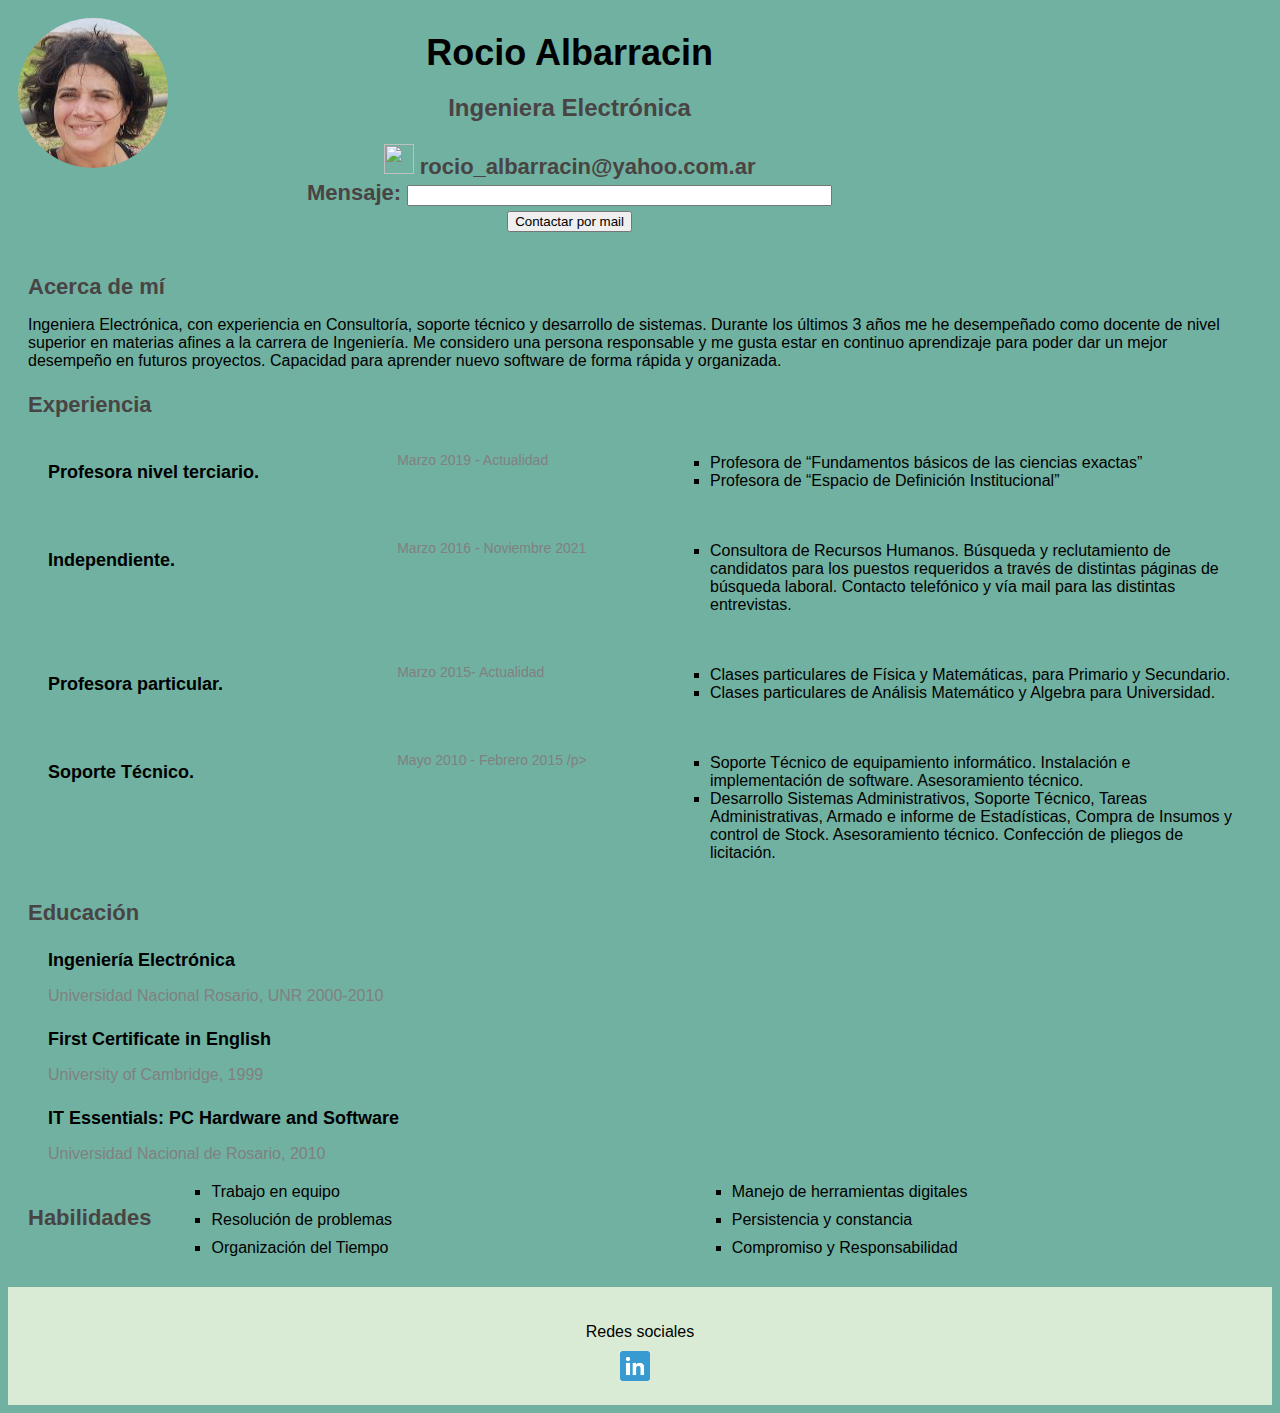
==== index.html @ c401e696 "Update and rename README.md to index.html" ====
<!DOCTYPE html>
<html lang="es">

<head>
    <meta charset="UTF-8">
    <meta http-equiv="X-UA-Compatible" content="IE=edge">
    <meta name="viewport" content="width=device-width, initial-scale=1.0">
    <title>Currículum Rocio Albarracin</title>
    <link rel="icon" type="image/x-icon" href="iconoCV.ico">
    <link rel="stylesheet" type="text/css" href="estiloCV.css">
    <!--
        <link href="https://fonts.googleapis.com/css2?family=Open+Sans&display=swap" rel="stylesheet">
    -->
</head>

<body>
    <div class="encabezado">
        <div class="encabezado-foto">
            <img src="fotocv.jpg" alt="Foto" class="foto">
        </div>
        <div class="encabezado-datos">
            <h1>Rocio Albarracin</h1>
            <h2>Ingeniera Electrónica</h2>
            <h3><img src="envelope-solid.svg" class="icono"> rocio_albarracin@yahoo.com.ar
                <form action="mailto:rocio_albarracin@yahoo.com.ar" method="post" enctype="text/plain">
                    Mensaje:
                    <input type="text" id="mensaje" name="mensaje" size="50"></input>
                    <input type="submit" id="mail" value="Contactar por mail"></input>
                    <script src="js/mail.js"></script>
                </form>
                       
                
            </h3>
        </div>
    </div>
            
    <div class="resumen">
        <h3>Acerca de mí</h3>
        <p> Ingeniera Electrónica, con experiencia en Consultoría, soporte técnico y desarrollo de sistemas. Durante los últimos 3 años me he desempeñado como docente de nivel superior en materias afines a la carrera de Ingeniería.
            Me considero una persona responsable y me gusta estar en continuo aprendizaje para poder dar un mejor desempeño en futuros proyectos. Capacidad para aprender nuevo software de forma rápida y organizada.</
            <div class="experiencia">
                <h3>Experiencia</h3>
                <div class="trabajo">
                    <div class="trabajo-desempeño">
                        <h4>Profesora nivel terciario.</h4>
                    </div>
                    <div class="trabajo-fecha">
                        <p> Marzo 2019 - Actualidad</p>
                    </div>
                    <div class="trabajo-tareas">
                        <ul>
                            <li>Profesora de “Fundamentos básicos de las ciencias exactas” </li>
                            <li>Profesora de “Espacio de Definición Institucional” </li>
                        </ul>
                    </div>
                </div>
                <div class="trabajo">
                    <div class="trabajo-desempeño">
                        <h4>Independiente.</h4>
                    </div>
                    <div class="trabajo-fecha">
                        <p> Marzo 2016 - Noviembre 2021</p>
                    </div>
                    <div class="trabajo-tareas">
                        <ul>
                            <li>Consultora de Recursos Humanos. Búsqueda y reclutamiento de candidatos para los puestos requeridos a través de distintas páginas de búsqueda laboral. Contacto telefónico y vía mail para las distintas entrevistas. </li>
                        </ul>
                    </div>
                </div>
                <div class="trabajo">
                    <div class="trabajo-desempeño">
                        <h4>Profesora particular.</h4>
                    </div>
                    <div class="trabajo-fecha">
                        <p> Marzo 2015- Actualidad</p>
                    </div>
                    <div class="trabajo-tareas">
                        <ul>
                            <li>Clases particulares de Física y Matemáticas, para Primario y Secundario. </li>
                            <li>Clases particulares de Análisis Matemático y Algebra para Universidad. </li>
                        </ul>
                    </div>
                </div>
                <div class="trabajo">
                    <div class="trabajo-desempeño">
                        <h4>Soporte Técnico.</h4>
                    </div>
                    <div class="trabajo-fecha">
                        <p> Mayo 2010 - Febrero 2015 /p>
                    </div>
                    <div class="trabajo-tareas">
                        <ul>
                            <li>Soporte Técnico de equipamiento informático. Instalación e implementación de software. Asesoramiento técnico.  </li>
                            <li>Desarrollo Sistemas Administrativos, Soporte Técnico, Tareas Administrativas, Armado e informe de Estadísticas, Compra de Insumos y control de Stock. 
                                Asesoramiento técnico. Confección de pliegos de licitación.  </li>
                        </ul>
                    </div>
                </div>

            </div>
            <div class="educacion">
                <h3>Educación</h3>
                <div class="titulos">
                    <h4>Ingeniería Electrónica</h4>
                    <p>Universidad Nacional Rosario, UNR 2000-2010</p>
                </div>
                <div class="cursos">
                    <h4>First Certificate in English </h4>
                    <p>University of Cambridge, 1999</p>
                    
                    <h4>IT Essentials: PC Hardware and Software </h4>
                    <p>Universidad Nacional de Rosario, 2010</p>
                </div>

                
            </div>
            <div class="habilidades">
                <h3>Habilidades</h3>
                <div class="habilidades1">
                    <ul>
                        <li>Trabajo en equipo</li>
                        <li>Resolución de problemas</li>
                        <li>Organización del Tiempo</li>
                    </ul>
                </div>
                <div class="habilidades2">
                    <ul>
                    
                        <li>Manejo de herramientas digitales</li>
                        <li>Persistencia y constancia</li>
                        <li>Compromiso y Responsabilidad</li>
                    </ul>
                </div>
            </div>
          
            <div class="pie">
                <p>Redes sociales</p>
                <div class="social">
                    <a href="https://www.linkedin.com/in/rocioalbarracin/">
                        <img src="linkedin.jpg" class="icono">
                    </a>
                   
                 </div>
            </div>
            


        </body>
        
</html>
---- estiloCV.css ----
body {
    font-family: 'Roboto', sans-serif;
    background-color: rgb(113, 177, 161);
}

.encabezado {
    display:flex;

}

.encabezado-foto {
    width: 30%;
    
    
}

.encabezado-datos {
    
    width: 70%;
    text-align:center;
    padding-right: 400px;
    
}

.foto {
    width: 150px;
    height: 150px;
    border-radius: 50%;
    margin-bottom: 20px;
    margin-top: 10px;
    margin-left: 10px;
}

h1 {
    font-size: 36px;
    margin-bottom: 10px;
    
}

h2 {
    font-size: 24px;
    margin-bottom: 20px;
    color: rgb(73, 68, 68);
}

h3 {
    font-size: 22px;
    margin-bottom: 20px;
    color: rgb(73, 68, 68);
}

.resumen, .experiencia, .trabajo, .educacion, .habilidades {
    
    margin: 20px;
}

.resumen h3, .experiencia h3, .educacion h3, .cursos h3, .habilidades h3 {
    margin-bottom: 10px;
    
}

.trabajo {
    display: flex;
    margin-bottom: 10px;
}

.trabajo-desempeño {
    width: 30%;
}
.trabajo-fecha {
    width: 20%;
}

.trabajo-tareas {
    width: 50%;
    padding-left: 20px;
}

.trabajo h4 {
    font-size: 18px;
    margin-bottom: 5px;
}

.trabajo p {
    font-size: 14px;
    margin-bottom: 5px;
    color: gray;
}

.trabajo ul {
    list-style-type: square;
    margin-left: 20px;
}

.titulos, .cursos {
    margin-bottom: 10px;
    margin-left: 20px;
}

.titulos h4, .cursos h4 {
    font-size: 18px;
    margin-bottom: 5px;
}

.titulos p, .cursos p {
    font-size: 16px;
    margin-bottom: 5px;
    color: gray;
}

.habilidades {
    display: flex;
    margin-bottom: 20px;
}

.habilidades1 {
    width: 50%;
    padding-left: 60px;
}

.habilidades2 {
    width: 50%;

}

.habilidades ul {
    list-style-type:square ;
    margin: 0;
    padding: 0;
}

.habilidades li {
    font-size: 16px;
    margin-bottom: 10px;
}

.pie {
    background-color: #daebd5;
    padding: 20px;
    text-align: center;
}

.pie p {
    margin-bottom: 10px;
}

.social {
    display: flex;
    justify-content: center;
}

.social a {
    margin-right: 10px;
}

.social img {
    width:40px;
}
.icono {
    width: 30px;
    height: 30px;
    
}
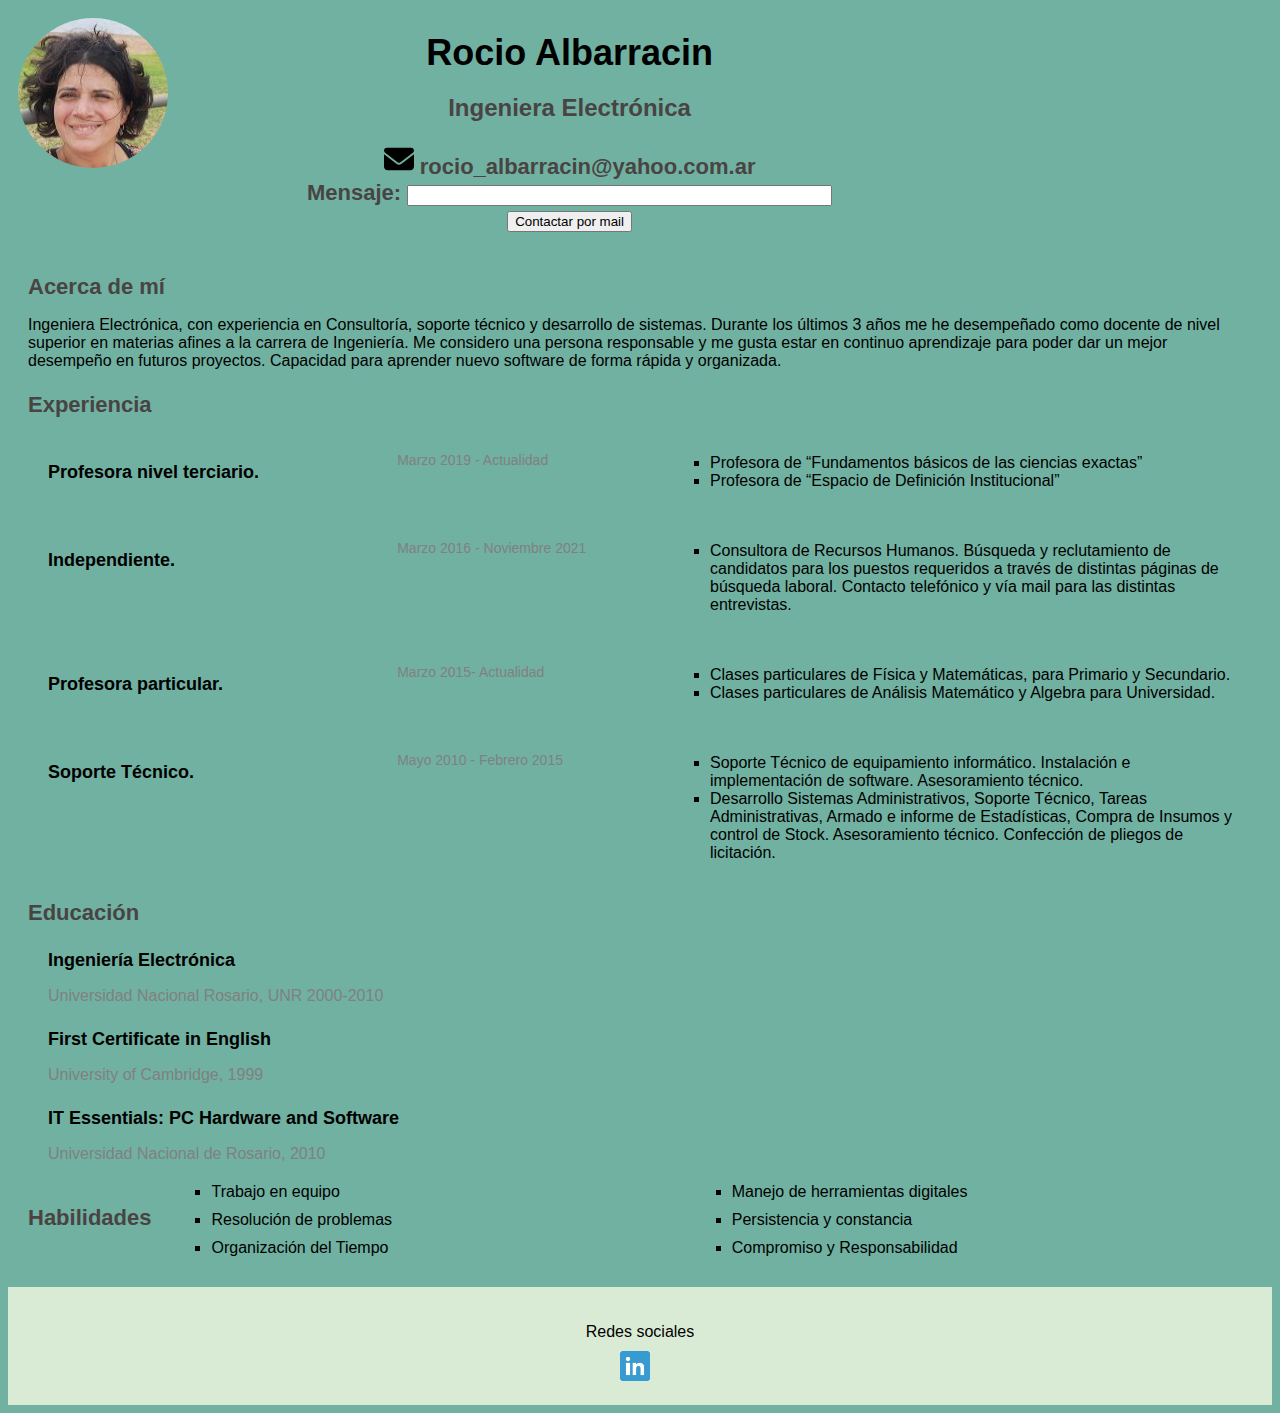
==== commit eb219078: "Update index.html" ====
--- a/index.html
+++ b/index.html
@@ -86,7 +86,7 @@
                         <h4>Soporte Técnico.</h4>
                     </div>
                     <div class="trabajo-fecha">
-                        <p> Mayo 2010 - Febrero 2015 /p>
+                        <p> Mayo 2010 - Febrero 2015 </p>
                     </div>
                     <div class="trabajo-tareas">
                         <ul>
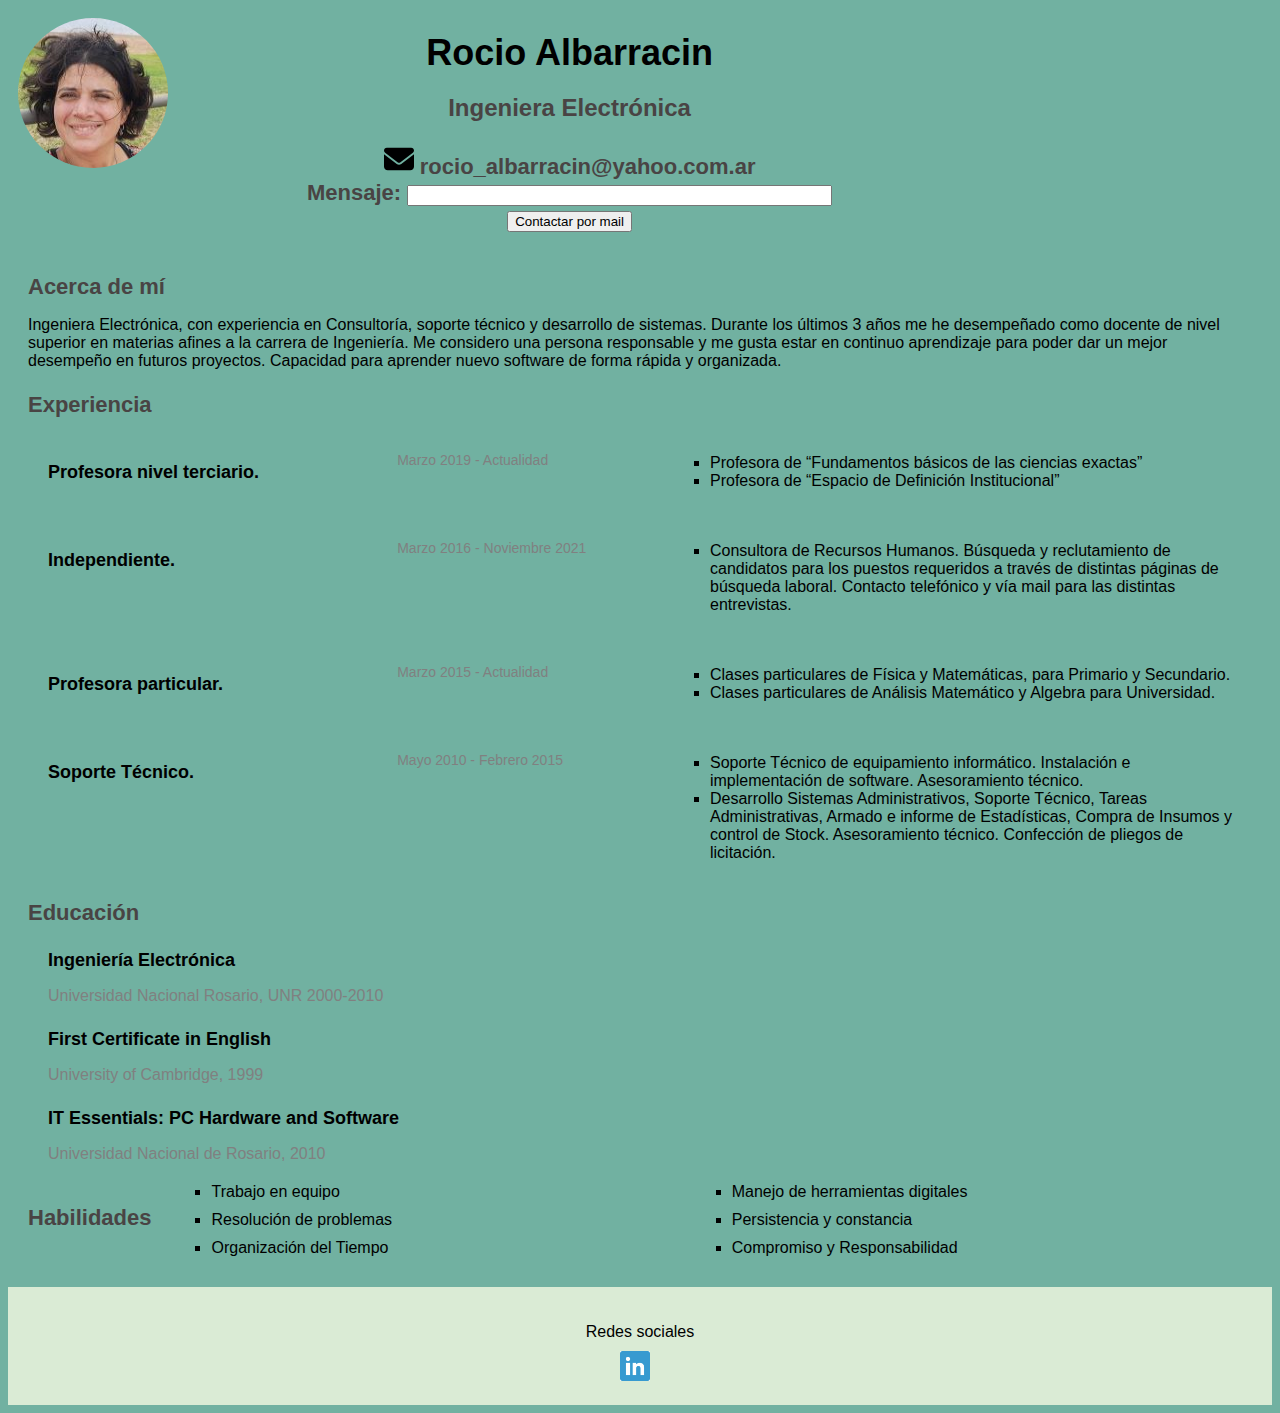
==== commit 56c9e291: "Update index.html" ====
--- a/index.html
+++ b/index.html
@@ -72,7 +72,7 @@
                         <h4>Profesora particular.</h4>
                     </div>
                     <div class="trabajo-fecha">
-                        <p> Marzo 2015- Actualidad</p>
+                        <p> Marzo 2015 - Actualidad</p>
                     </div>
                     <div class="trabajo-tareas">
                         <ul>
